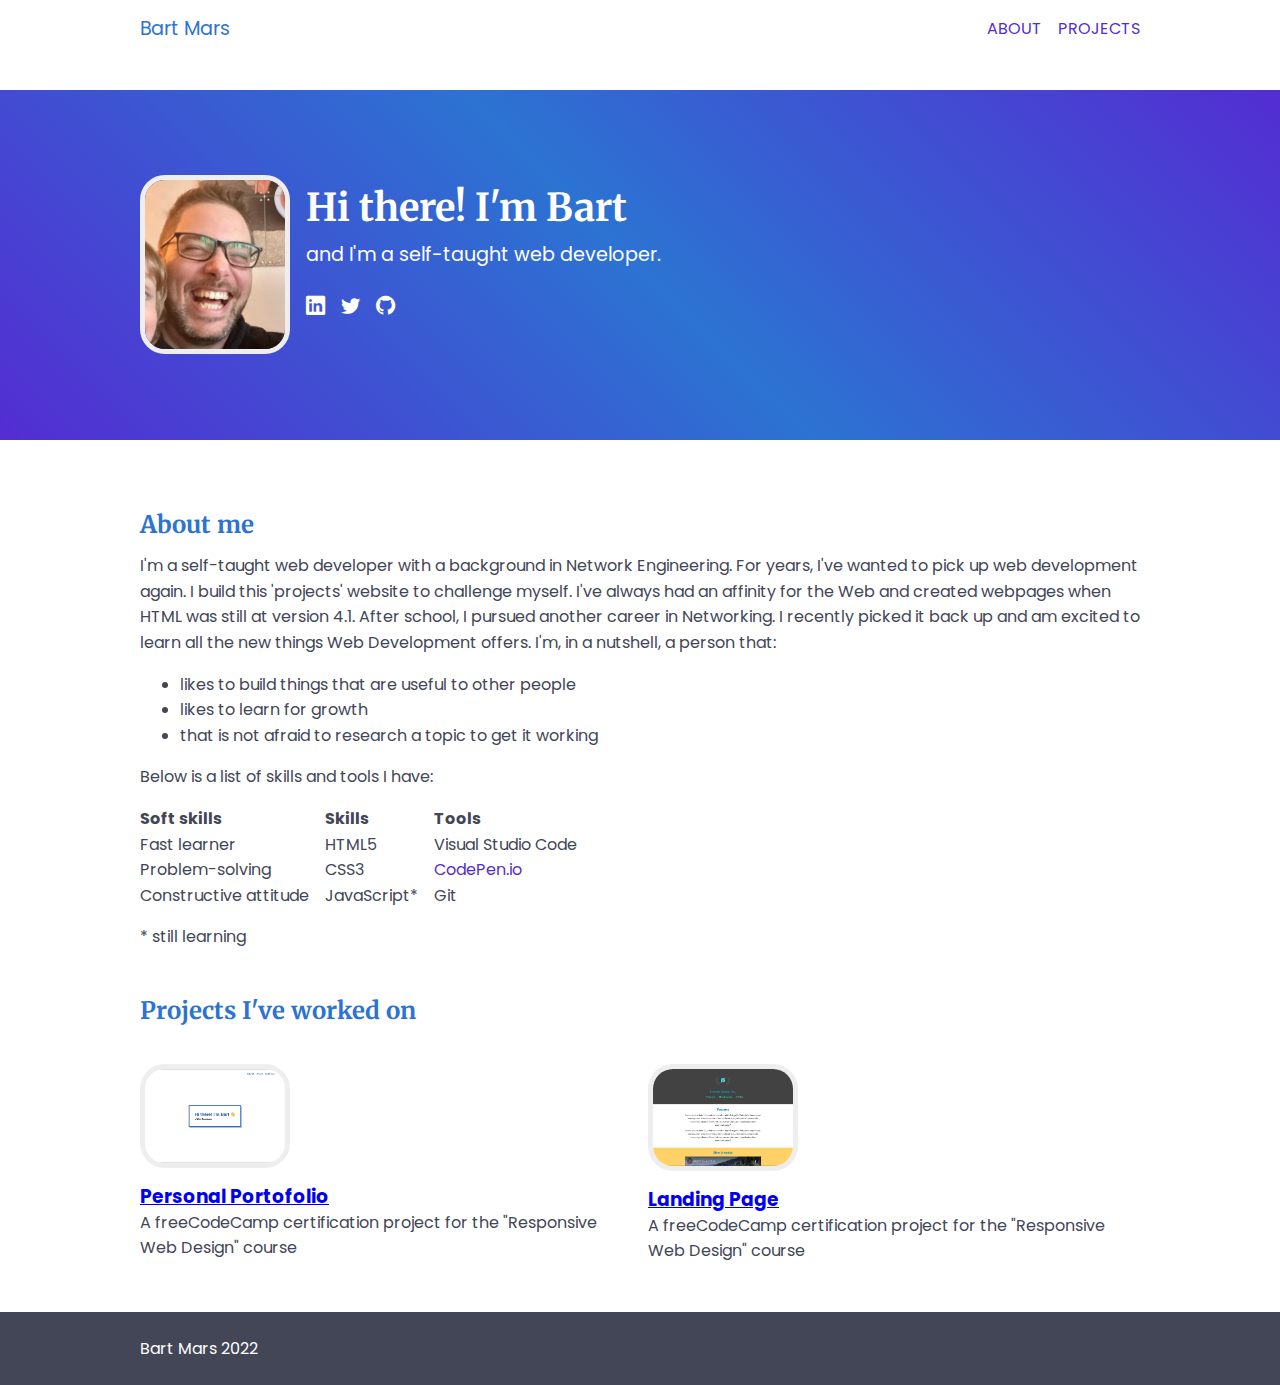
==== index.html @ 199a2fda "change skillset layout" ====
<!DOCTYPE html>
<html lang="en">
<head>
    <meta charset="UTF-8">
    <meta http-equiv="X-UA-Compatible" content="IE=edge">
    <meta name="viewport" content="width=device-width, initial-scale=1.0">
    <title>Bart Mars</title>
    <link rel="stylesheet" href="https://cdn.jsdelivr.net/npm/bootstrap-icons@1.9.1/font/bootstrap-icons.css">
    <link rel="stylesheet" href="styles.css">
</head>
<body>
    <header class="navigation container">
        <p class="navbar-icon">Bart Mars</p>
        <nav class="navbar">
            <ul class="navbar-ul flex-list list-style-none">
                <li><a class="navlink" href="#about">About</a></li>
                <li><a class="navlink" href="#projects">Projects</a></li>
                <!-- <li><button class="navlink btn-contact">Say hi!</button></li> -->
            </ul>
        </nav>
    </header>
    <main>
        <section id="hero-section">
            <div class="hero">
                <div class="container">
                    <img class="photo-img" src="img/me.jpg">
                    <h1 class="spacer-sm alt-font">Hi there! I'm Bart</h1>
                    <p>and I'm a self-taught web developer.</p>
                    <ul class="list-style-none flex-list">
                        <li><a href="https://www.linkedin.com/in/bartmars" target="_blank"><i class="bi bi-linkedin hero-icon-link"></i></a></li>
                        <li><a href="https://www.twitter.com/bartmars" target="_blank"><i class="bi bi-twitter hero-icon-link"></i></a></li>
                        <li><a href="https://www.github.com/bartmars" target="_blank"><i class="bi bi-github hero-icon-link"></i></a></li>
                    </ul>
                </div>
        </section>
        <section id="about">
            <div class="container spacer-md">
                <h2 class="primary-color spacer-sm alt-font">About me</h2>
                <p>I'm a self-taught web developer with a background in Network Engineering. For years, I've wanted to pick up web development again. I build this 'projects' website to challenge myself. I've always had an affinity for the Web and created webpages when HTML was still at version 4.1. After school, I pursued another career in Networking. I recently picked it back up and am excited to learn all the new things Web Development offers. I'm, in a nutshell, a person that:</p>
                <ul>
                    <li>likes to build things that are useful to other people</li>
                    <li>likes to learn for growth</li>
                    <li>that is not afraid to research a topic to get it working</li>
                </ul>
                <p>Below is a list of skills and tools I have:</p>
                <div class="row">
                    <div class="col col-layout">
                        <ul class="list-style-none col-centered">
                            <li><strong>Soft skills</strong></li>
                            <li>Fast learner</li>
                            <li>Problem-solving</li>
                            <li>Constructive attitude</li>
                        </ul>
                    </div>
                    <div class="col col-layout">
                        <ul class="list-style-none">
                            <li><strong>Skills</strong></li>
                            <li>HTML5</li>
                            <li>CSS3</li>
                            <li>JavaScript*</li>
                            <li></li>
                        </ul>                    
                    </div>
                    <div class="col col-layout">
                        <ul class="list-style-none">
                            <li><strong>Tools</strong></li>
                            <li>Visual Studio Code</li>
                            <li><a class="link" href="https://www.codepen.io" alt="" target="_blank">CodePen.io</a></li>
                            <li>Git</li>
                            <li></li>
                        </ul>
                    </div>
                </div>
                <p>* still learning</p>
            </div>
        </section>
        <section id="projects">
            <div class="container spacer-md">
                <h2 class="primary-color alt-font">Projects I've worked on</h2>
                <div class="row row-spacing">
                    <!-- A maximum of 3 per row! -->
                    <div class="col">
                        <img class="photo-img spacer-sm" src="img/fcc-rwd-project5.jpg" alt="a screenshot of my personal portfolio project">
                        <a href="https://codepen.io/bartmars/pen/poLeVWO" alt="link to personal portofolio project" target="_blank"><h3>Personal Portofolio</h3></a>
                        <p>A freeCodeCamp certification project for the "Responsive Web Design" course</p>
                    </div>
                    <div class="col">
                        <img class="photo-img spacer-sm" src="img/fcc-rwd-project4.jpg" alt="a screenshot of my landing page project">
                        <a href="https://codepen.io/bartmars/pen/JjLZVaP" alt="link to landing page project" target="_blank"><h3>Landing Page</h3></a>
                        <p>A freeCodeCamp certification project for the "Responsive Web Design" course</p>
                    </div>                             
                </div>
            </div>
        </section>
    </main>
    <footer class="darker-bg">
        <div class="container">
            <p class="spacer-md">Bart Mars 2022</p>
        </div>
    </footer>
</body>
</html>
---- styles.css ----
@import url('https://fonts.googleapis.com/css2?family=Merriweather:wght@700&display=swap');
@import url('https://fonts.googleapis.com/css2?family=Poppins&display=swap');

:root {
    --primary: #2C73D2;
    --primary-dark: #0C67C4;
    --primary-light: #00BEDB;
    --accent: #532DD2;
    --text-color: #424656;
}

*,
*::before,
*::after {
    box-sizing: border-box;
}

body,
h1,
h2,
h3,
p {
    margin: 0;
}

body {
    background-color: white;
    color: var(--text-color);
    font-family: 'Poppins', sans-serif;
    line-height: 1.6rem;
}

.alt-font {
    font-family: 'Merriweather', serif;
}

.light-bg {
    background-color: #ffffff;
    color: #424656;
}

.darker-bg {
    background-color: #424656;
    color: #ffffff;
}

.primary-color {
    color: var(--primary);
}

.primary-dark-color {
    color: var(--primary-dark);
}

.primary-light-color {
    color: var(--primary-light);
}

.accent-color {
    color: var(--accent);
}

.spacer-sm {
    margin-block: 1.0rem;
}

.spacer-md {
    padding-block: 1.5rem;
}

.bg-red {
    /* for debugging */
    background-color: red;
}

.container {
    width: 80%;
    max-width: 1000px;
    margin: 0 auto;
}

.row {
    display: flex;
    flex-direction: row;
    gap: 1rem;    
}

.row-spacing {
    margin-block: 1.5rem;
}

.col {
    display: flex;
    flex-direction: column;
}

.col-layout {
    justify-content: center;
    align-content: flex-start;
}

.list-style-none {
    list-style: none;
    padding: 0;
}

.flex-list {
    display: flex;
    gap: 1rem;
}

.navigation {
    display: flex;
    justify-content: flex-end;
    align-items: center;
    margin-bottom: 2rem;
}

.navbar-ul {
    display: flex;
    justify-content: end;
    align-items: center;
    gap: 1rem;
}

.navbar-icon {
    margin-right: auto;
    font-size: 1.2rem;
    color: var(--primary);
}

.navlink {
    text-transform: uppercase;
    text-decoration: none;
    color: var(--accent);
}

.hero-icon-link {
    color: #FFFFFF;
}

.icon-link {
    color: var(--text-color);
    font-size: 1.2rem;
}

.link {
    color: var(--accent);
    text-decoration: none;
}

.navlink:hover,
.hero-icon-link:hover
.icon-link:hover
.link:hover {
    opacity: 0.8;
}

.link:hover {
    border-bottom: 3px solid var(--accent);
}

.btn-contact {
    background-color: var(--accent);
    color: #FFFFFF;
    padding: 0.5rem 1.75rem;
    border-radius: 5px;
    text-transform: lowercase;
    border: none;
    font-size: inherit;
}

.hero {
    display: flex;
    align-items: center;
    color: #FFFFFF;
    line-height: 2rem;
    font-size: 1.2rem;
    margin-block: 2rem;
    height: 350px;
    /* background-color: #424656;*/
    background: linear-gradient(
        45deg,
        #532DD2,
        #2C73D2,
        #532DD2
    );
}

.photo-img {
    width: 150px;
    height: auto;
    border-radius: 25px;
    float: left;
    margin-right: 1rem;
    border: 5px #eee solid;
}

/* Microsoft recommendations */
@media (max-width: 640px) {
    .row {
        flex-direction: column;
    }
}

@media (min-width: 641px) and (max-width: 1007px) {

}

@media (min-width: 1008px) {

}
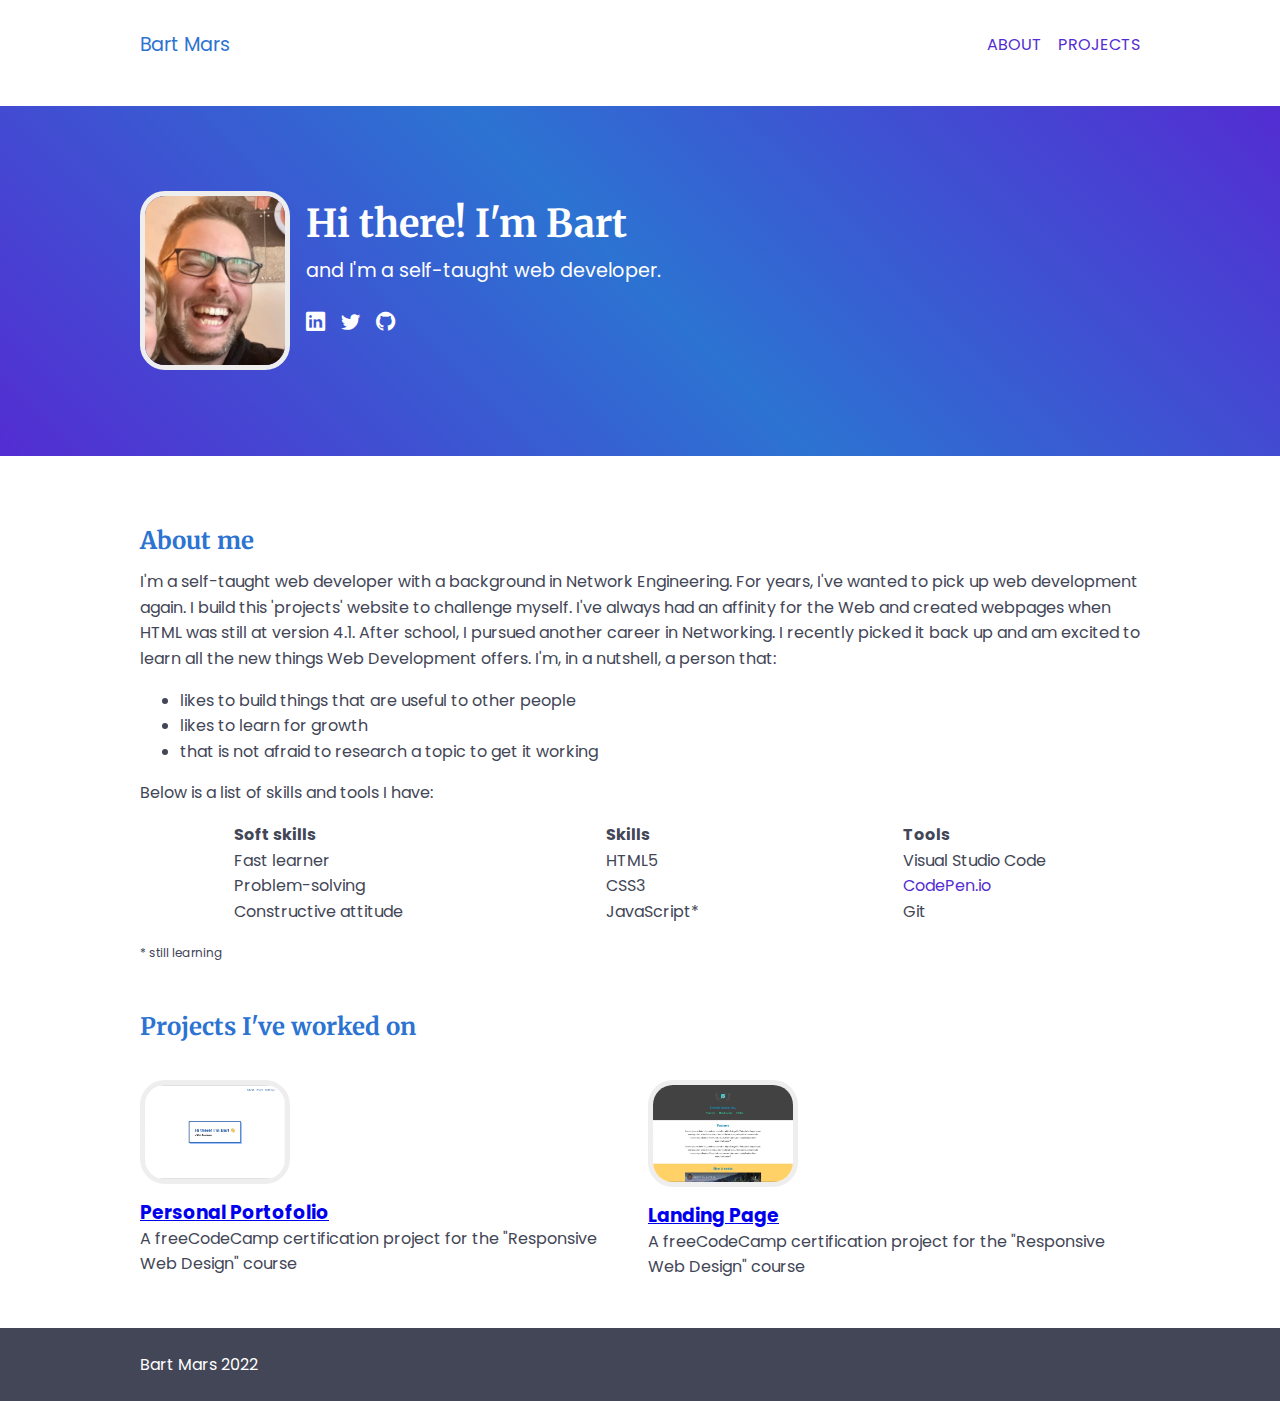
==== commit 36aafc50: "change layout" ====
--- a/index.html
+++ b/index.html
@@ -43,9 +43,9 @@
                     <li>that is not afraid to research a topic to get it working</li>
                 </ul>
                 <p>Below is a list of skills and tools I have:</p>
-                <div class="row">
+                <div class="row col-layout">
                     <div class="col col-layout">
-                        <ul class="list-style-none col-centered">
+                        <ul class="list-style-none">
                             <li><strong>Soft skills</strong></li>
                             <li>Fast learner</li>
                             <li>Problem-solving</li>
@@ -71,7 +71,7 @@
                         </ul>
                     </div>
                 </div>
-                <p>* still learning</p>
+                <p class="note">* still learning</p>
             </div>
         </section>
         <section id="projects">
--- a/styles.css
+++ b/styles.css
@@ -95,8 +95,12 @@
 }
 
 .col-layout {
-    justify-content: center;
-    align-content: flex-start;
+    justify-content: space-around;
+    /* align-content: flex-start; */
+}
+
+.note {
+    font-size: 0.75rem;
 }
 
 .list-style-none {
@@ -113,7 +117,7 @@
     display: flex;
     justify-content: flex-end;
     align-items: center;
-    margin-bottom: 2rem;
+    margin-top: 1rem;
 }
 
 .navbar-ul {
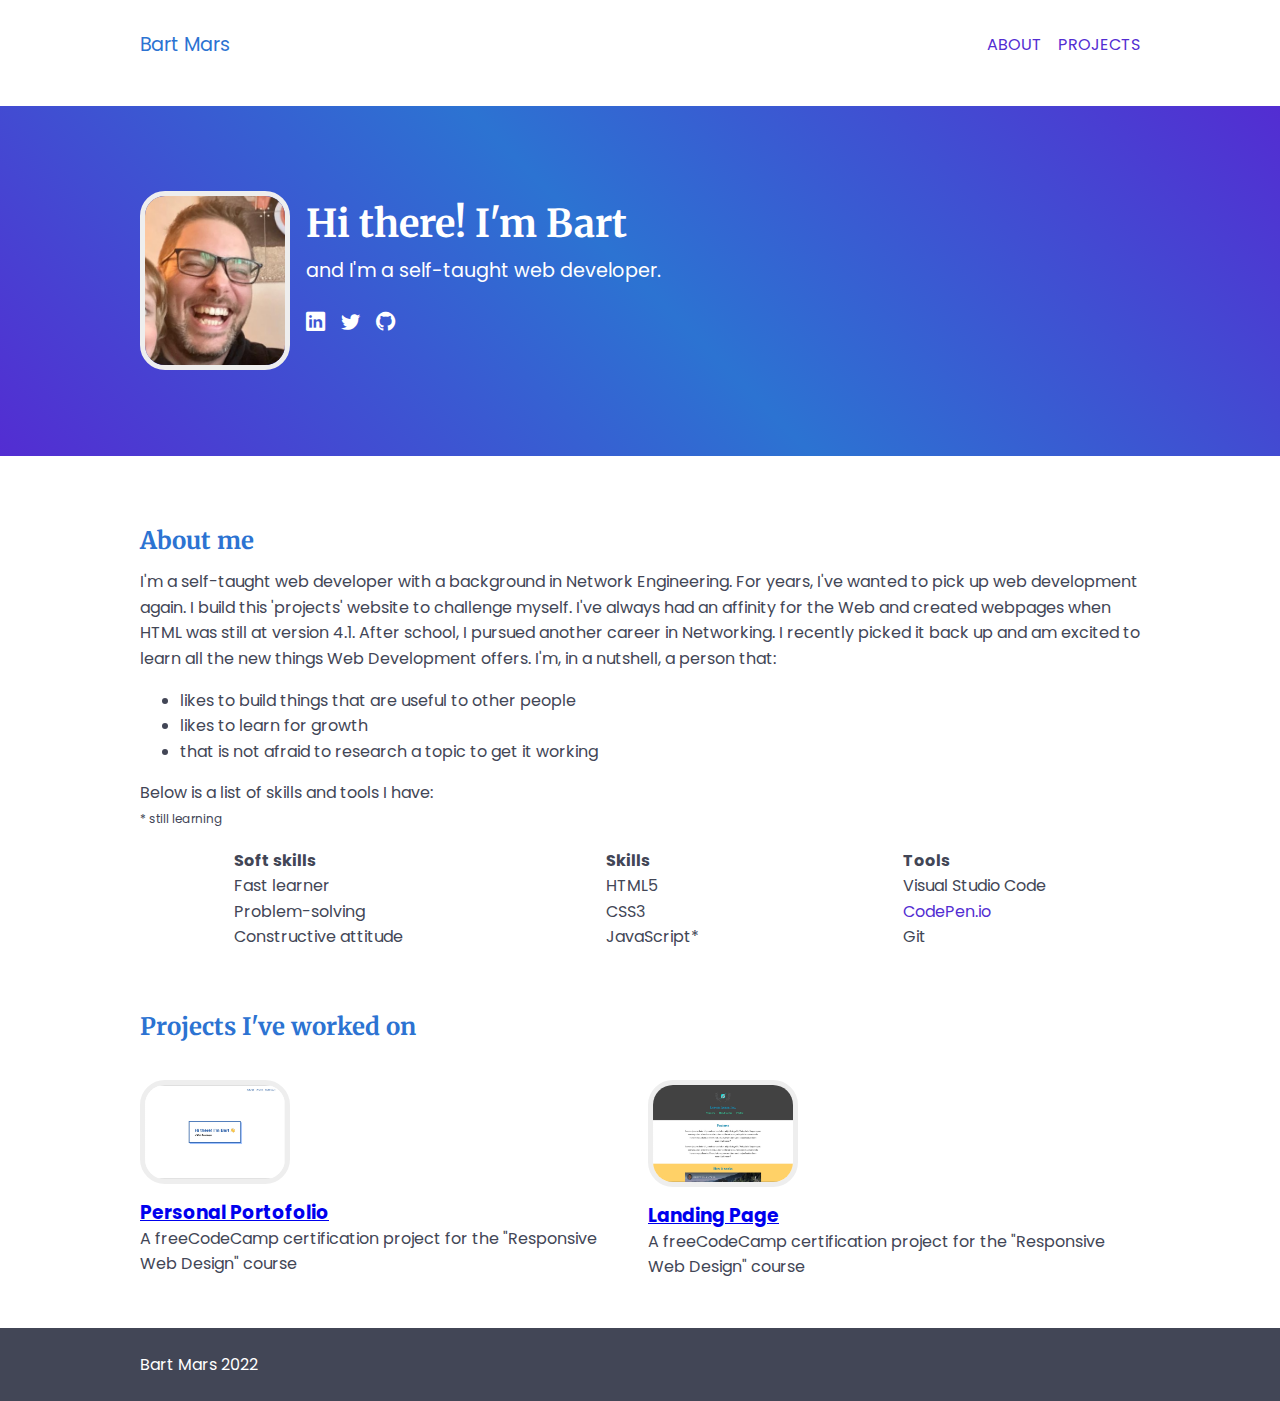
==== commit 4ac6880d: "change skillset layout" ====
--- a/index.html
+++ b/index.html
@@ -43,6 +43,7 @@
                     <li>that is not afraid to research a topic to get it working</li>
                 </ul>
                 <p>Below is a list of skills and tools I have:</p>
+                <p class="note">* still learning</p>
                 <div class="row col-layout">
                     <div class="col col-layout">
                         <ul class="list-style-none">
@@ -71,7 +72,6 @@
                         </ul>
                     </div>
                 </div>
-                <p class="note">* still learning</p>
             </div>
         </section>
         <section id="projects">
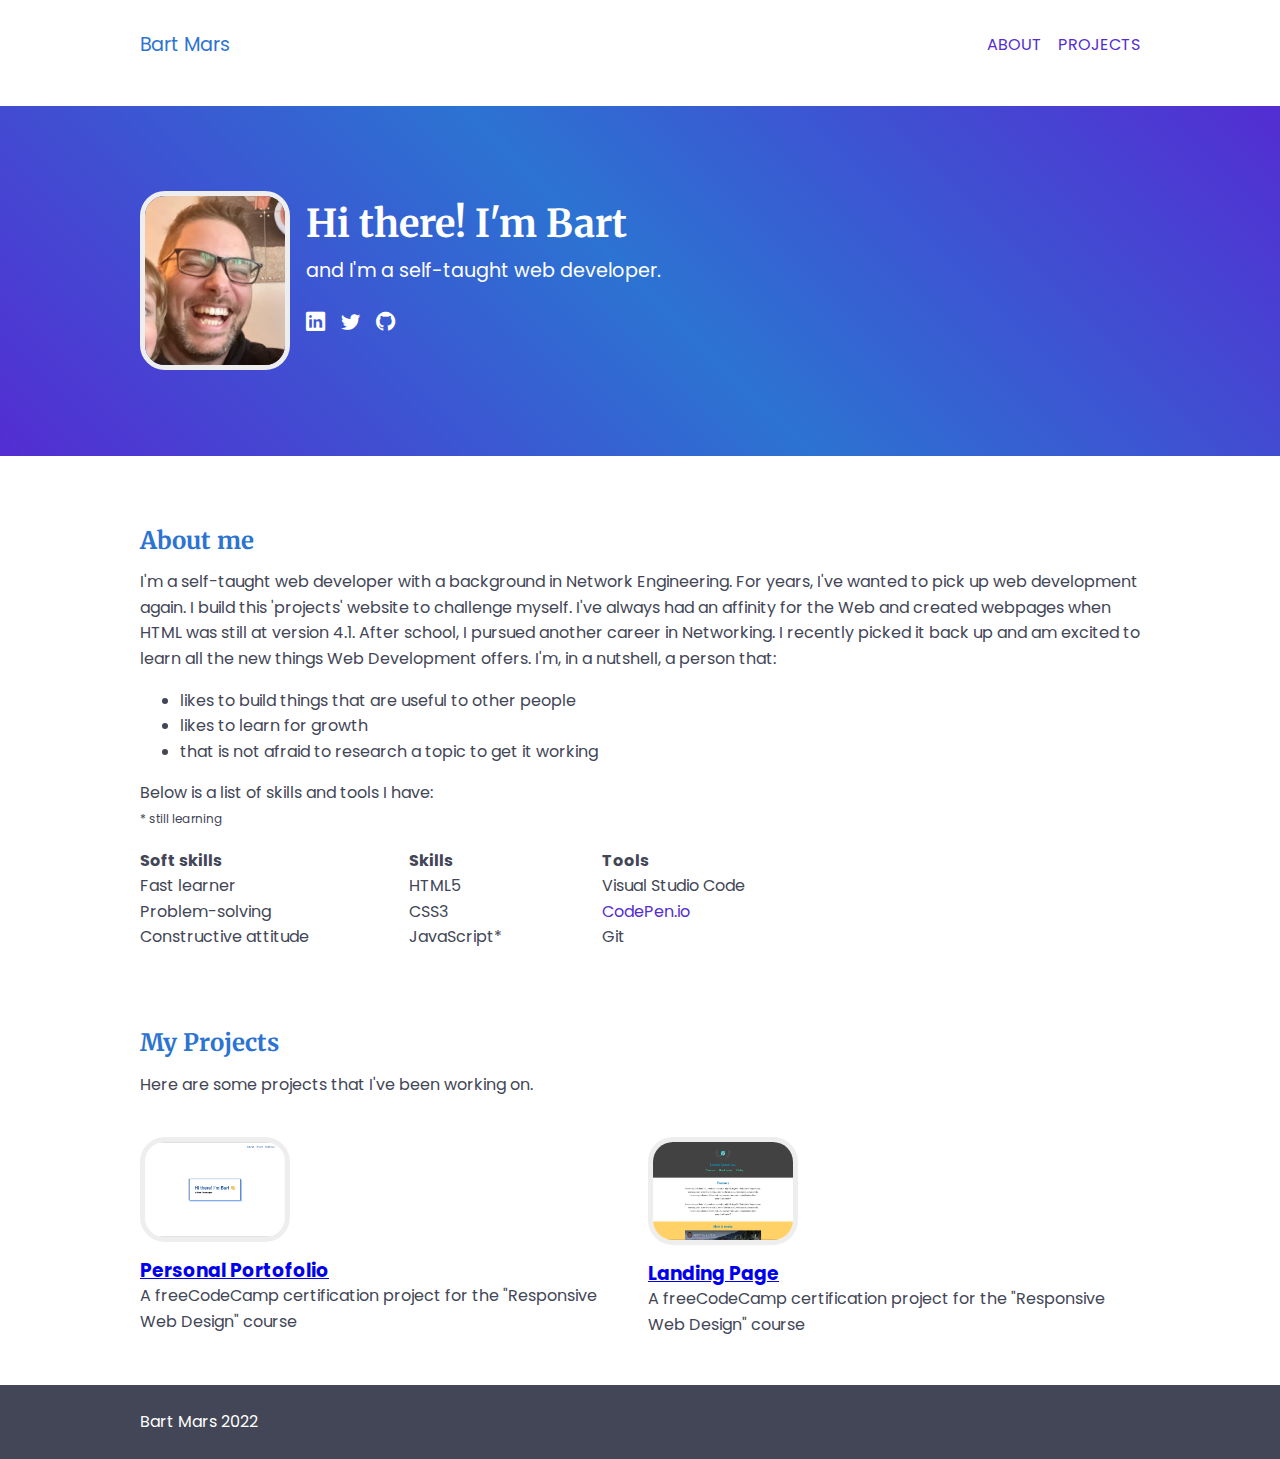
==== commit 108f77dd: "update section" ====
--- a/index.html
+++ b/index.html
@@ -76,7 +76,8 @@
         </section>
         <section id="projects">
             <div class="container spacer-md">
-                <h2 class="primary-color alt-font">Projects I've worked on</h2>
+                <h2 class="primary-color spacer-sm alt-font">My Projects</h2>
+                <p>Here are some projects that I've been working on.</p>
                 <div class="row row-spacing">
                     <!-- A maximum of 3 per row! -->
                     <div class="col">
--- a/styles.css
+++ b/styles.css
@@ -95,7 +95,7 @@
 }
 
 .col-layout {
-    justify-content: space-around;
+    gap: 100px;
     /* align-content: flex-start; */
 }
 
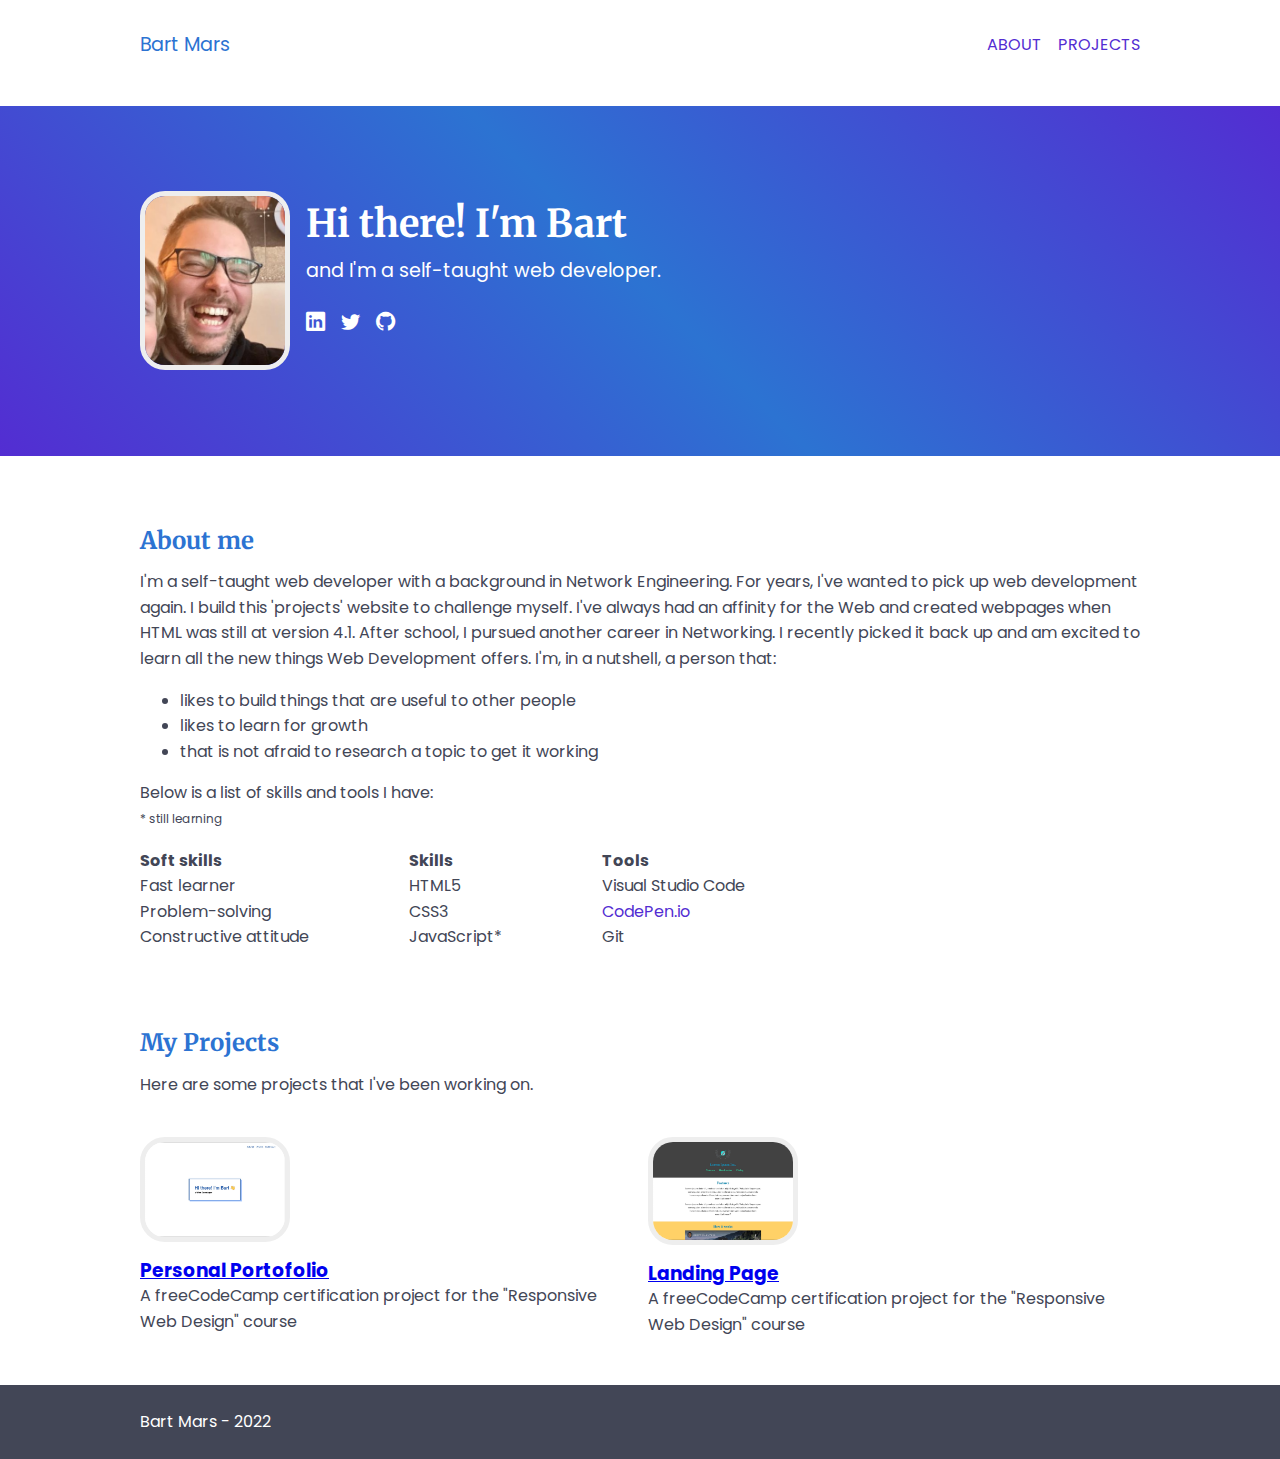
==== commit 5c8f03c9: "fix typo in footer" ====
--- a/index.html
+++ b/index.html
@@ -96,7 +96,7 @@
     </main>
     <footer class="darker-bg">
         <div class="container">
-            <p class="spacer-md">Bart Mars 2022</p>
+            <p class="spacer-md">Bart Mars - 2022</p>
         </div>
     </footer>
 </body>
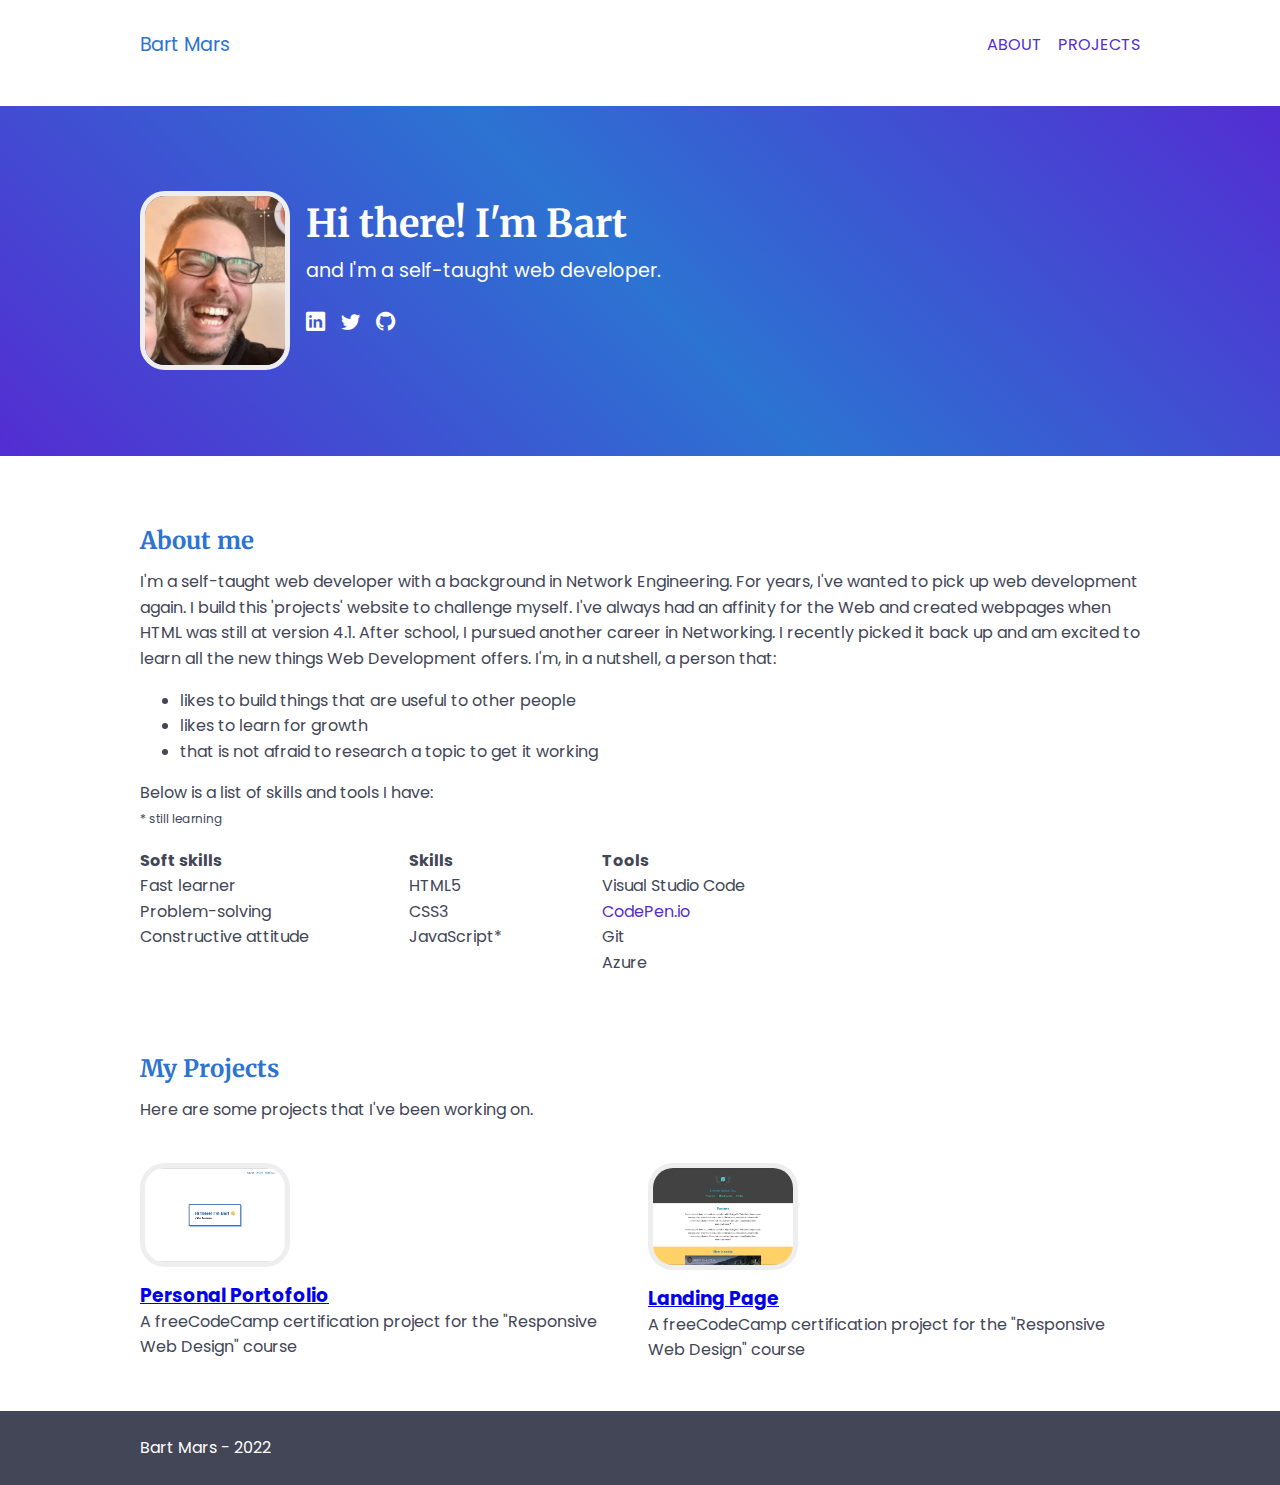
==== commit b8b104e6: "fix gap issue in skill section" ====
--- a/index.html
+++ b/index.html
@@ -51,6 +51,7 @@
                             <li>Fast learner</li>
                             <li>Problem-solving</li>
                             <li>Constructive attitude</li>
+                            <li></li>
                         </ul>
                     </div>
                     <div class="col col-layout">
@@ -68,7 +69,7 @@
                             <li>Visual Studio Code</li>
                             <li><a class="link" href="https://www.codepen.io" alt="" target="_blank">CodePen.io</a></li>
                             <li>Git</li>
-                            <li></li>
+                            <li>Azure</li>
                         </ul>
                     </div>
                 </div>
--- a/styles.css
+++ b/styles.css
@@ -98,6 +98,8 @@
     gap: 100px;
     /* align-content: flex-start; */
 }
+
+
 
 .note {
     font-size: 0.75rem;
@@ -205,6 +207,9 @@
     .row {
         flex-direction: column;
     }
+    .col-layout {
+        gap: 5px;
+    }
 }
 
 @media (min-width: 641px) and (max-width: 1007px) {
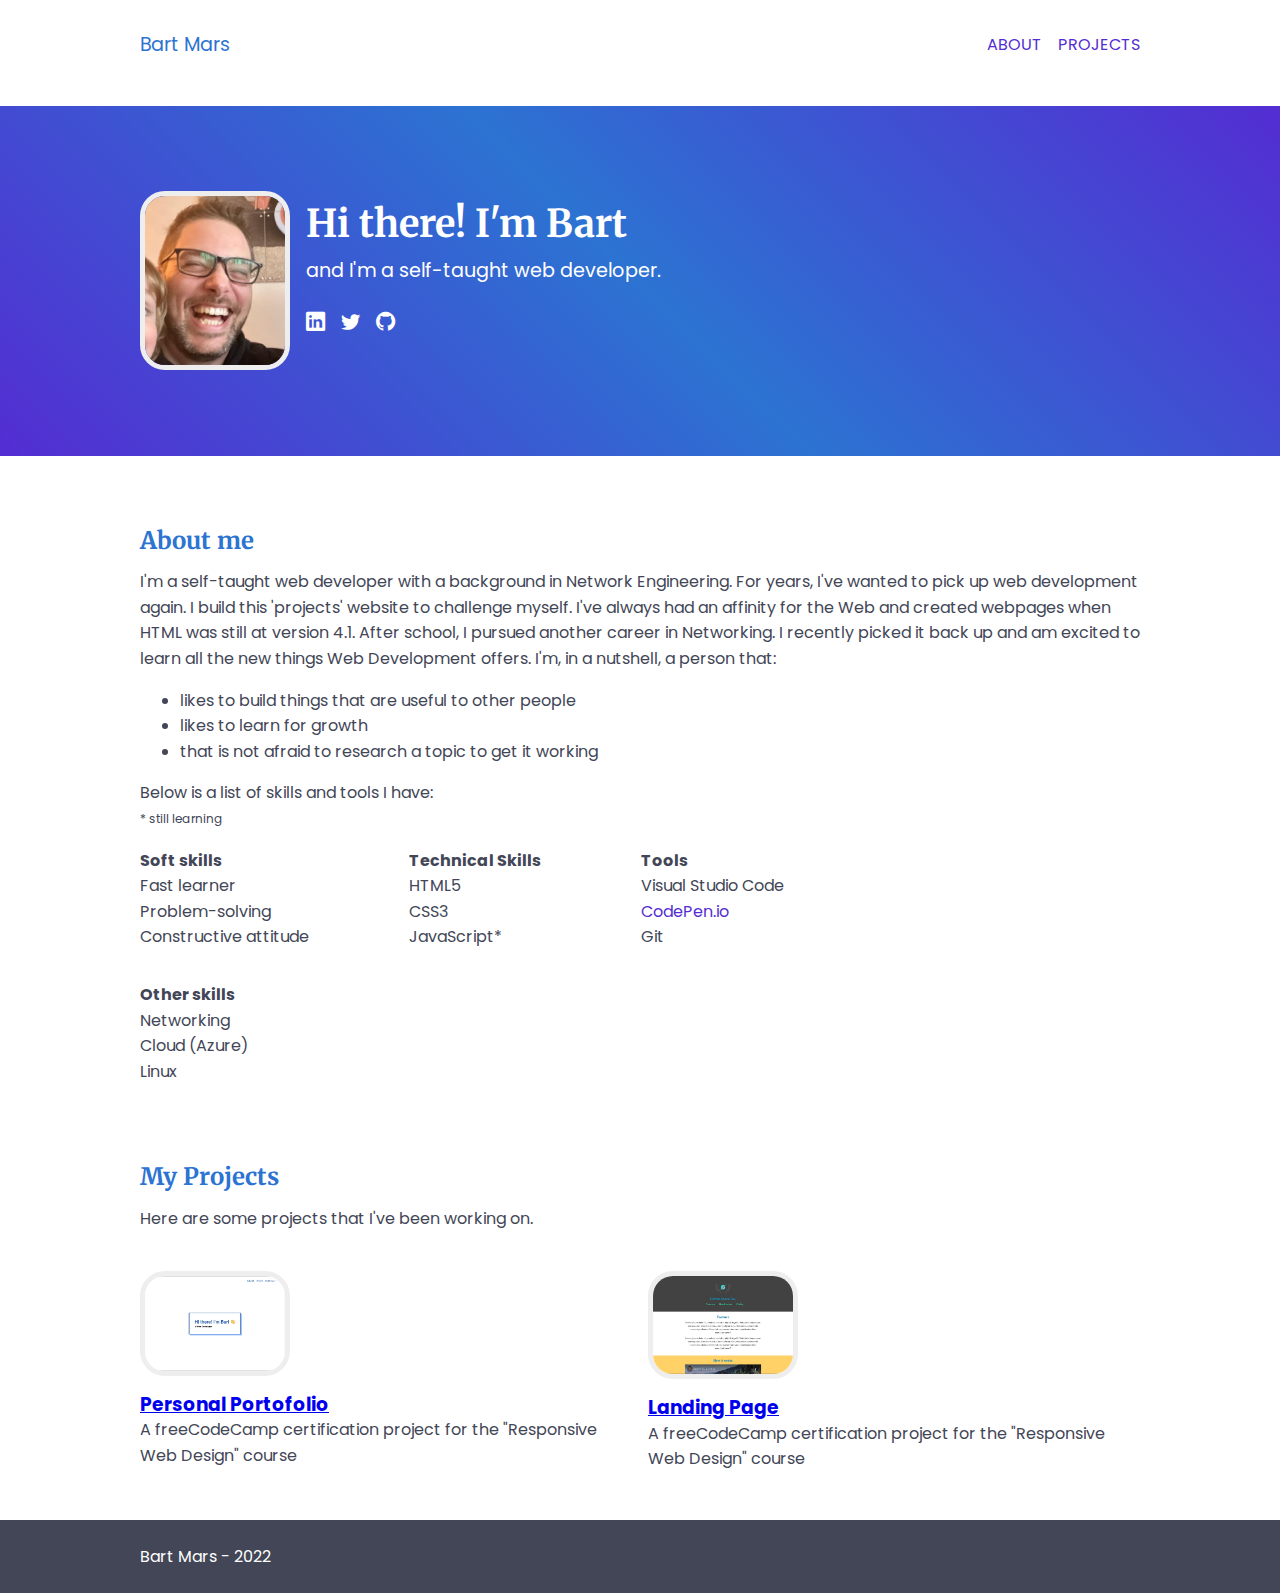
==== commit 5cbac076: "add other to skillset section" ====
--- a/index.html
+++ b/index.html
@@ -56,7 +56,7 @@
                     </div>
                     <div class="col col-layout">
                         <ul class="list-style-none">
-                            <li><strong>Skills</strong></li>
+                            <li><strong>Technical Skills</strong></li>
                             <li>HTML5</li>
                             <li>CSS3</li>
                             <li>JavaScript*</li>
@@ -69,7 +69,19 @@
                             <li>Visual Studio Code</li>
                             <li><a class="link" href="https://www.codepen.io" alt="" target="_blank">CodePen.io</a></li>
                             <li>Git</li>
-                            <li>Azure</li>
+                            <li></li>
+                        </ul>
+                    </div>
+                </div>
+                <div class="row col-layout">
+                    <div class="col col-layout">
+                        <ul class="list-style-none">
+                            <li><strong>Other skills</strong></li>
+                            <li>Networking</li>
+                            <li>Cloud (Azure)</li>
+                            <li>Linux</li>
+                            <li></li>
+                            <li></li>
                         </ul>
                     </div>
                 </div>
--- a/styles.css
+++ b/styles.css
@@ -208,7 +208,7 @@
         flex-direction: column;
     }
     .col-layout {
-        gap: 5px;
+        gap: 0px;
     }
 }
 
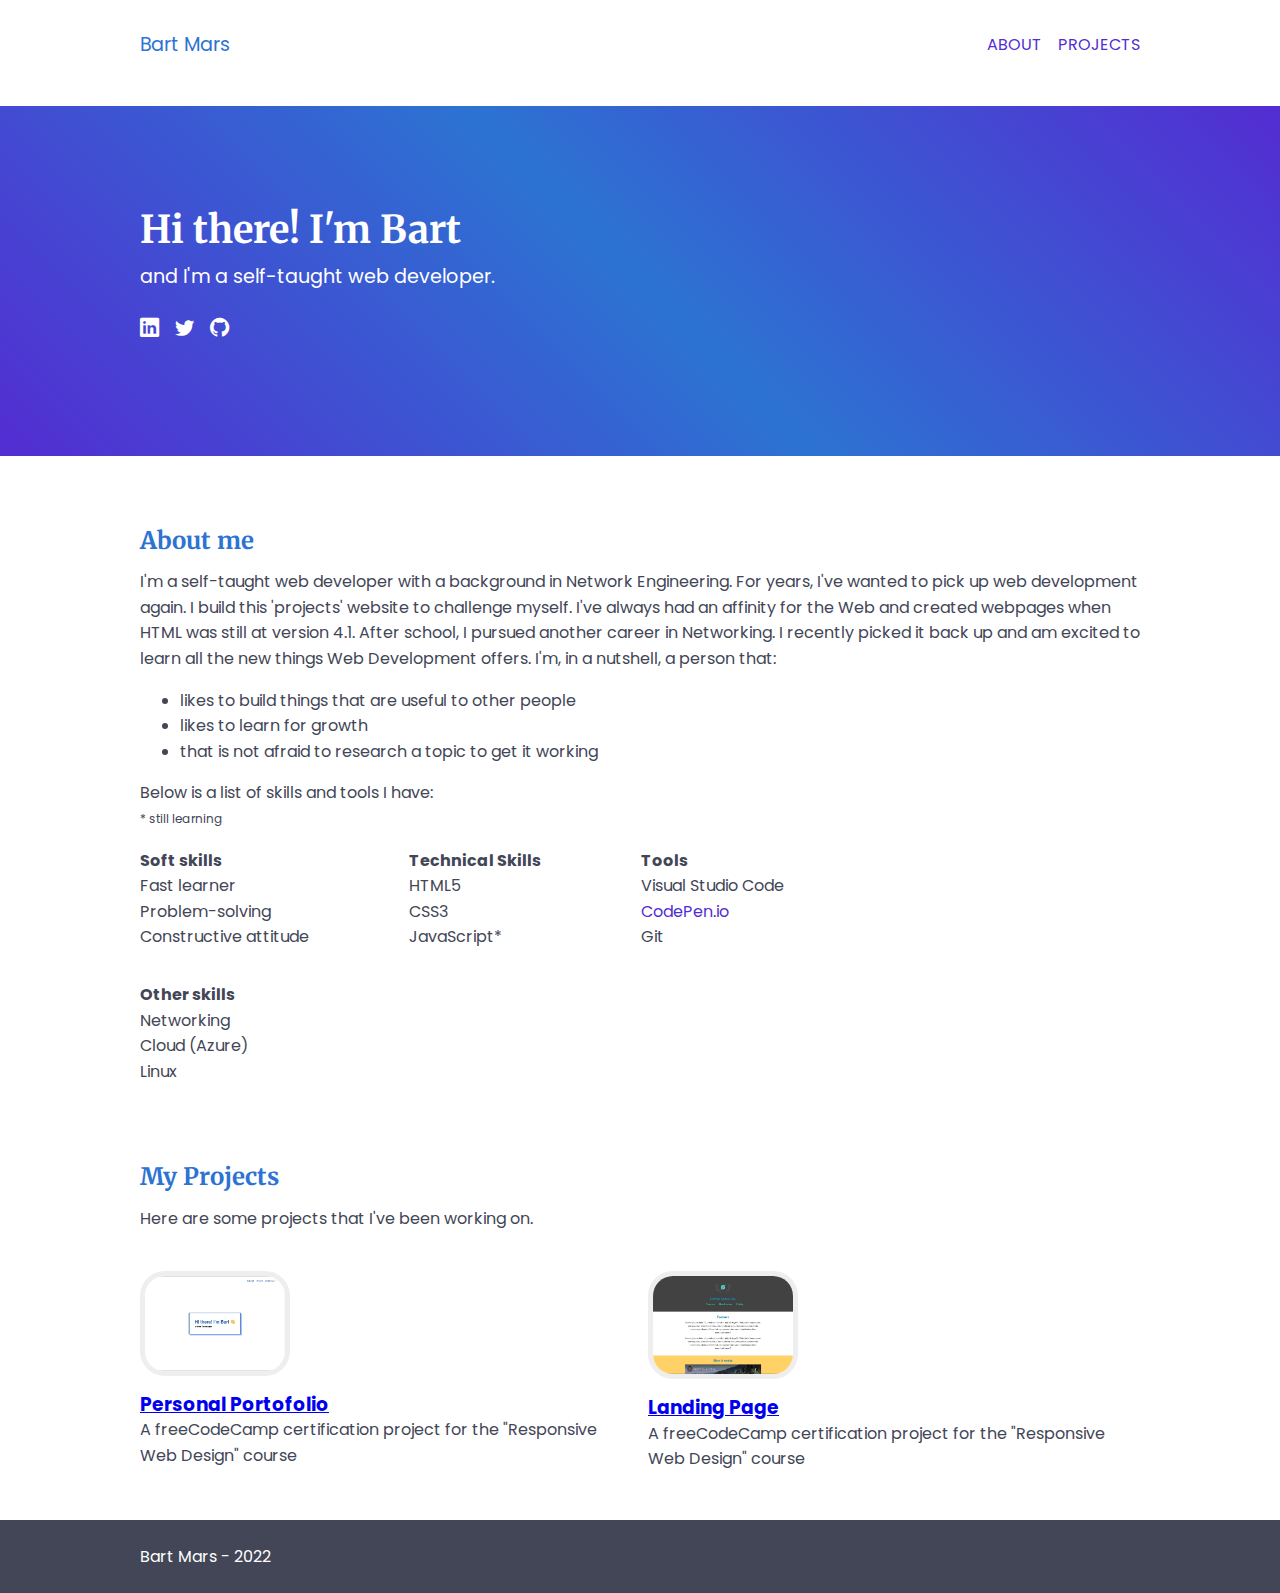
==== commit d37ab820: "removed photo from index" ====
--- a/index.html
+++ b/index.html
@@ -23,7 +23,7 @@
         <section id="hero-section">
             <div class="hero">
                 <div class="container">
-                    <img class="photo-img" src="img/me.jpg">
+                    <!-- <img class="photo-img" src="img/me.jpg"> -->
                     <h1 class="spacer-sm alt-font">Hi there! I'm Bart</h1>
                     <p>and I'm a self-taught web developer.</p>
                     <ul class="list-style-none flex-list">
